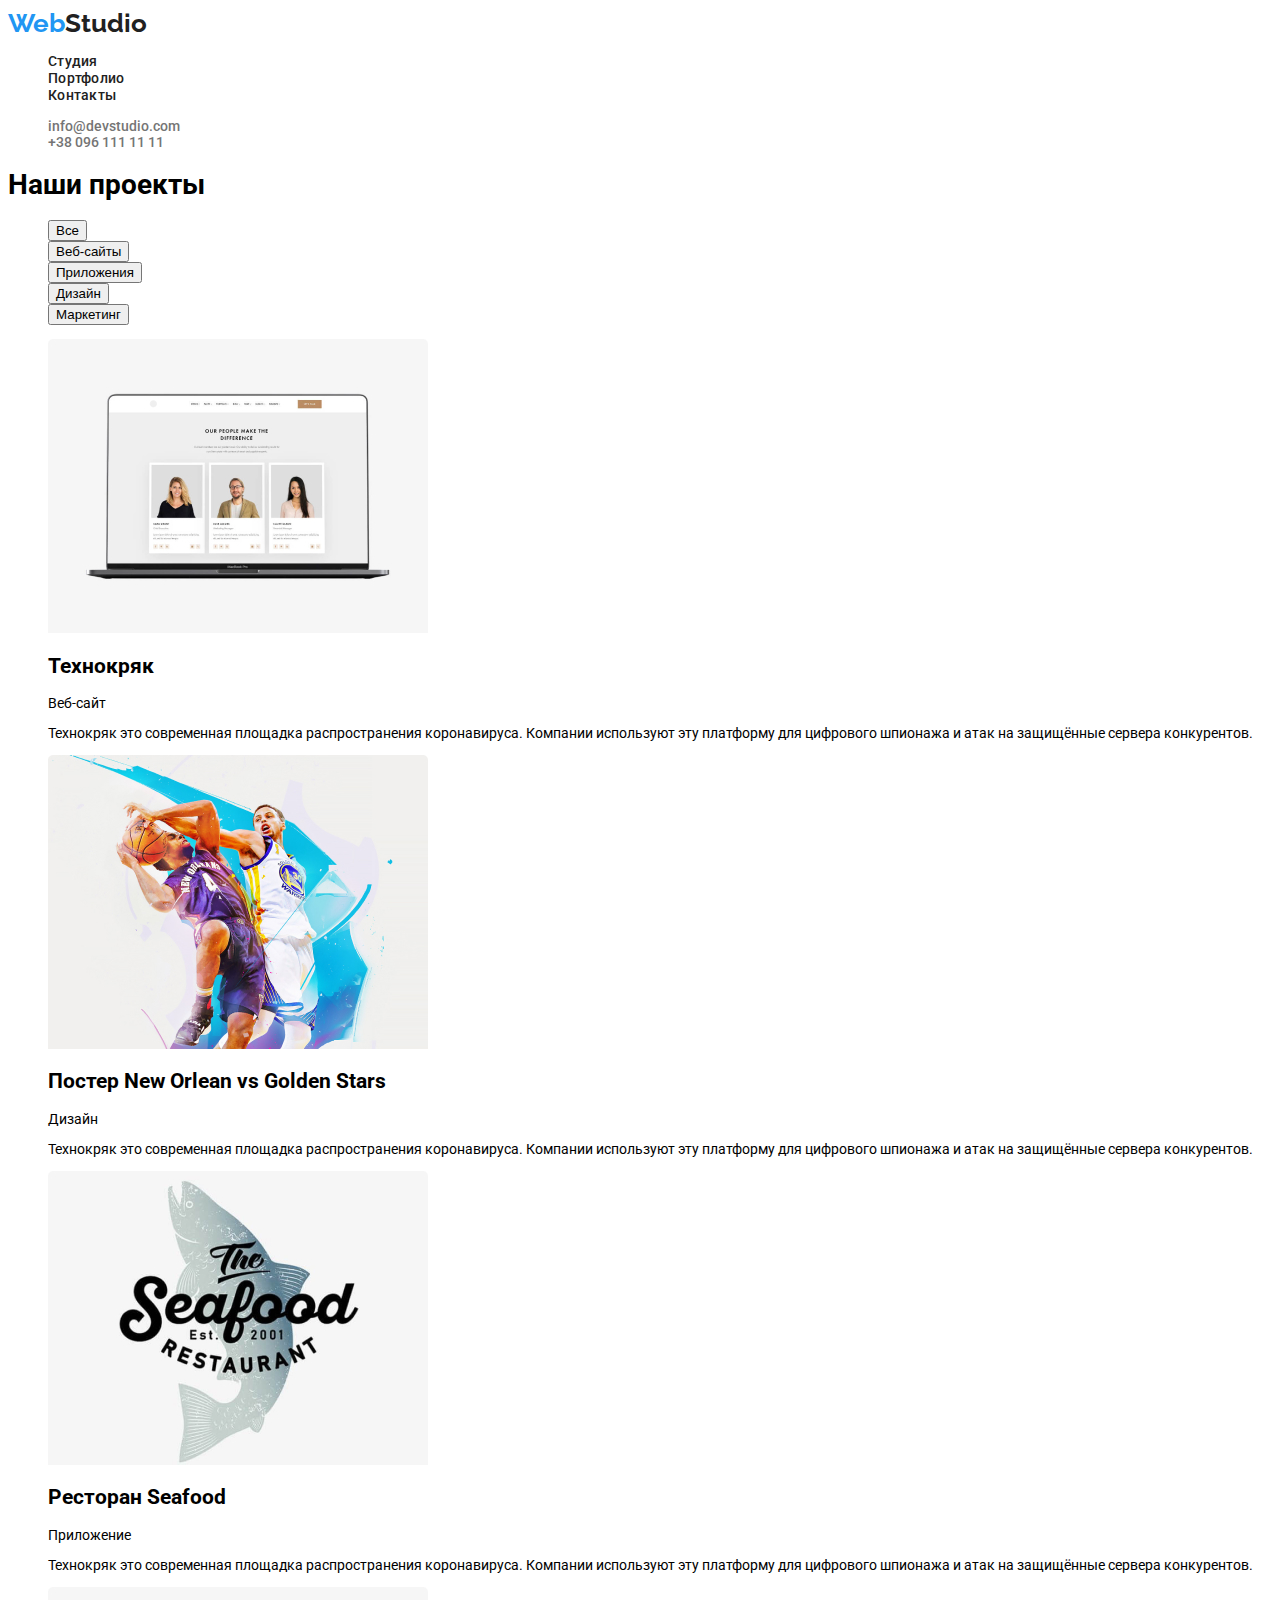
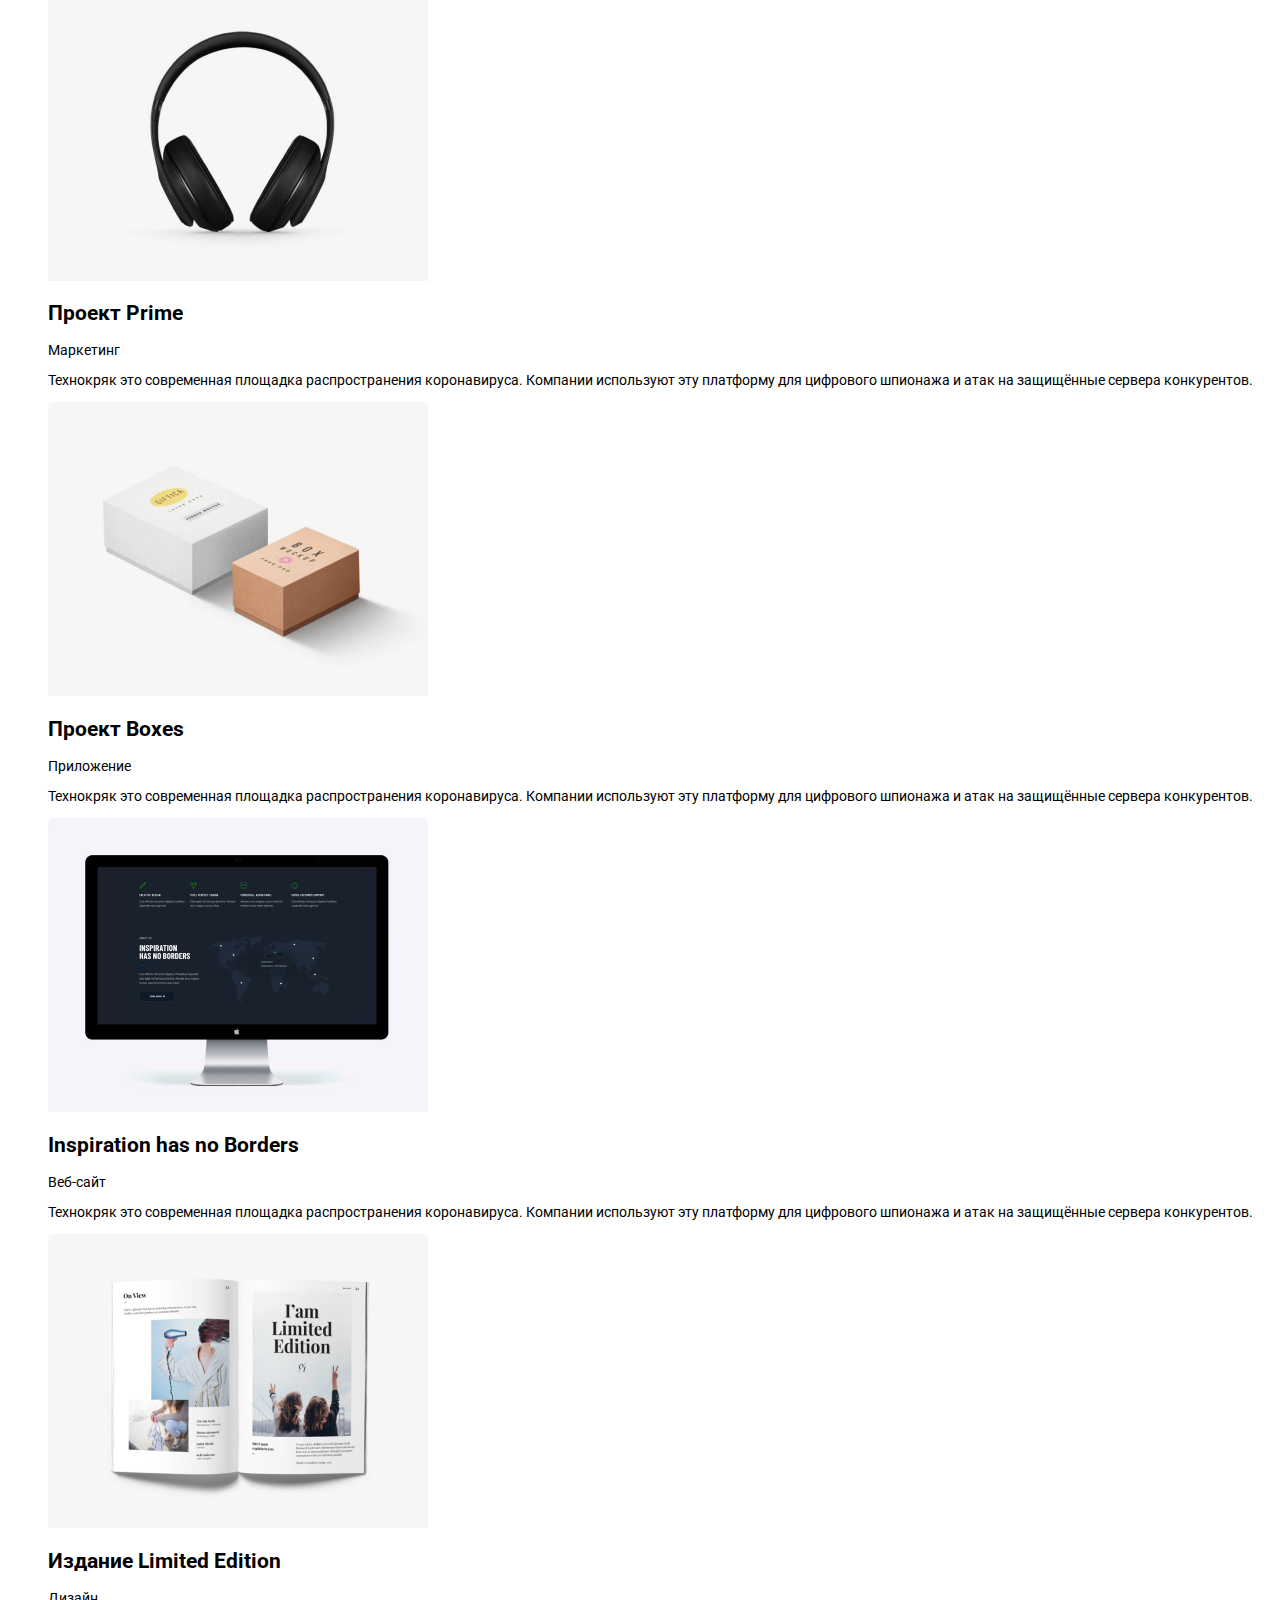
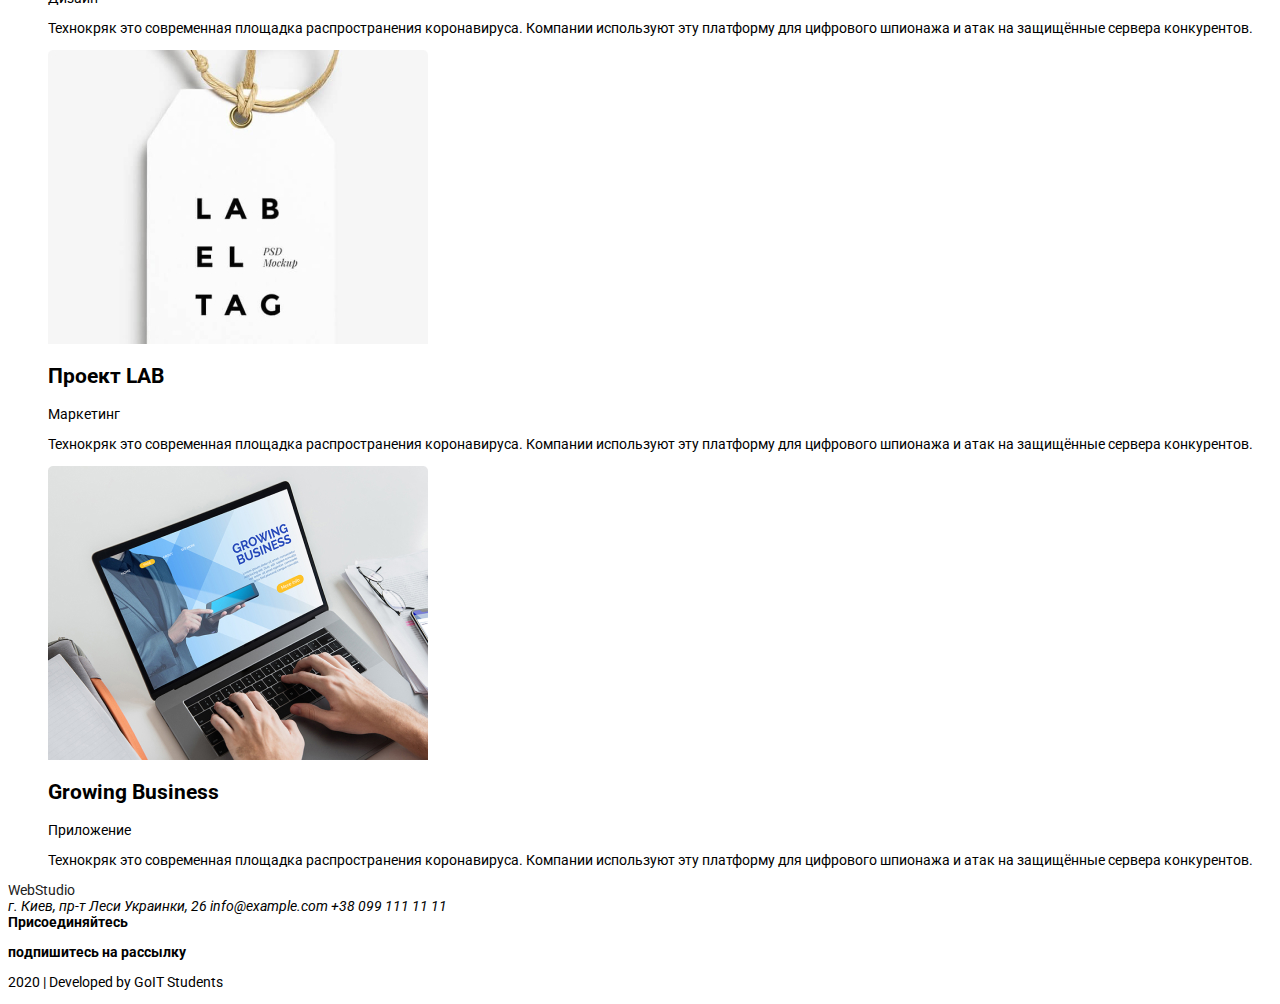
==== portfolio.html @ dcc4361d "colors and fonts for header added" ====
<!DOCTYPE html>
<html lang="en">

<head>
    <meta charset="UTF-8">
    <meta name="viewport" content="width=device-width, initial-scale=1.0">
    <title>Portfolio</title>
    <link
        href="https://fonts.googleapis.com/css2?family=Raleway:wght@700&family=Roboto:ital,wght@0,400;0,700;1,900&display=swap"
        rel="stylesheet">
    <link rel="stylesheet" href="./css/styles.css">
</head>

<body>
    <header>
        <nav>
            <a href="./index.html" class="logo">
                <span>Web</span>Studio
            </a>
            <ul>
                <li><a href="./index.html" class="main-navigation">Студия</a></li>
                <li><a href="./portfolio.html" class="main-navigation">Портфолио</a></li>
                <li><a href="#" class="main-navigation">Контакты</a></li>
            </ul>
        </nav>
        <ul>
            <li class="contact-navigation">info@devstudio.com</li>
            <li class="contact-navigation">+38 096 111 11 11</li>
        </ul>

    </header>
    <main>
        <h1>Наши проекты</h1>
        <ul>
            <li><button type="button">Все</button></li>
            <li><button type="button">Веб-сайты</button></li>
            <li><button type="button">Приложения</button></li>
            <li><button type="button">Дизайн</button></li>
            <li><button type="button">Маркетинг</button></li>
        </ul>
        <ul>
            <li><img src="./images/tekhno.jpg" alt="Сайт">
                <h2>Технокряк</h2>
                <p>Веб-сайт</p>
                <p>Технокряк это современная площадка распространения коронавируса. Компании используют эту платформу
                    для цифрового шпионажа и атак на защищённые сервера конкурентов.</p>
            </li>
            <li><img src="./images/golden-stars.jpg" alt="Командная игра">
                <h2>Постер New Orlean vs Golden Stars</h2>
                <p>Дизайн</p>
                <p>Технокряк это современная площадка распространения коронавируса. Компании используют эту платформу
                    для цифрового шпионажа и атак на защищённые сервера конкурентов.</p>
            </li>
            <li><img src="./images/seafood.jpg" alt="Логотип ресторана">
                <h2>Ресторан Seafood</h2>
                <p>Приложение</p>
                <p>Технокряк это современная площадка распространения коронавируса. Компании используют эту платформу
                    для цифрового шпионажа и атак на защищённые сервера конкурентов.</p>
            </li>
            <li><img src="./images/prime.jpg" alt="Наушники">
                <h2>Проект Prime</h2>
                <p>Маркетинг</p>
                <p>Технокряк это современная площадка распространения коронавируса. Компании используют эту платформу
                    для цифрового шпионажа и атак на защищённые сервера конкурентов.</p>
            </li>
            <li><img src="./images/boxes.jpg" alt="Коробки">
                <h2>Проект Boxes</h2>
                <p>Приложение</p>
                <p>Технокряк это современная площадка распространения коронавируса. Компании используют эту платформу
                    для цифрового шпионажа и атак на защищённые сервера конкурентов.</p>
            </li>
            <li><img src="./images/inspiration.jpg" alt="Веб-сайт">
                <h2>Inspiration has no Borders</h2>
                <p>Веб-сайт</p>
                <p>Технокряк это современная площадка распространения коронавируса. Компании используют эту платформу
                    для цифрового шпионажа и атак на защищённые сервера конкурентов.</p>
            </li>
            <li><img src="./images/limited-edition.jpg" alt="Журнал">
                <h2>Издание Limited Edition</h2>
                <p>Дизайн</p>
                <p>Технокряк это современная площадка распространения коронавируса. Компании используют эту платформу
                    для цифрового шпионажа и атак на защищённые сервера конкурентов.</p>
            </li>
            <li><img src="./images/lab.jpg" alt="Логотип">
                <h2>Проект LAB</h2>
                <p>Маркетинг</p>
                <p>Технокряк это современная площадка распространения коронавируса. Компании используют эту платформу
                    для цифрового шпионажа и атак на защищённые сервера конкурентов.</p>
            </li>
            <li><img src="./images/growing-business.jpg" alt="Компьютер">
                <h2>Growing Business</h2>
                <p>Приложение</p>
                <p>Технокряк это современная площадка распространения коронавируса. Компании используют эту платформу
                    для цифрового шпионажа и атак на защищённые сервера конкурентов.</p>
            </li>
        </ul>
    </main>
    <footer>
        <a href="./index.html">
            <span>Web</span>Studio
        </a>
        <address>
            г. Киев, пр-т Леси Украинки, 26
            info@example.com
            +38 099 111 11 11
        </address>
        <b>Присоединяйтесь</b>
        <ul>
            <li><a href="" aria-label="Instagram link"></a></li>
            <li><a href="" aria-label="Twitter link"></a></li>
            <li><a href="" aria-label="Facebook link"></a></li>
            <li><a href="" aria-label="Linkedin link"></a></li>
        </ul>
        <b>подпишитесь на рассылку</b>
        <p>2020 | Developed by GoIT Students</p>
    </footer>
</body>

</html>
---- css/styles.css ----
/* цвет основного текста #212121
вторичный цвет текста #757575
дополнительный цвет #FFFFFF
акцент #2196F3
основной цвет фона #E5E5E5
дополнительный цвет фона #F5F4FA
*/
:root {
--primary-text-color: #212121;
--secondary-text-color: #757575;
--white-text-color: #FFFFFF;
--accent-text-color: #2196F3; 
--main-bg-color: #E5E5E5;
--secondary-bg-color: #F5F4FA;
}
body {
    font-family: 'Roboto', sans-serif;
    font-size: 14px;
}
ul {
    list-style-type: none;
}
a {
    text-decoration: none;
    color: var(--primary-text-color);
}
.heading-type {
    color: var(--primary-text-color);
    font-size: 14px;
    text-transform: uppercase;
    font-weight: bold;
    letter-spacing: 0.03em;
    line-height: 1.2;
}
.white {
    color: var(--white-text-color);
    background: rgba(47, 48, 58, 0.8);
}
.section-heading {
    color: var(--primary-text-color);
}
.logo {
    font-family: 'Raleway', sans-serif;
    font-size: 26px;
    line-height: 1.2;
    font-weight: bold;
}
.logo>span {
    color: var(--accent-text-color);
}
.main-navigation {
    font-weight: 500;
    font-size: 14px;
    line-height: 1.2;
    letter-spacing: 0.02em;
}
.main-navigation:hover,
.main-navigation:focus {
    color: var(--accent-text-color);
}
.contact-navigation {
    color: var(--secondary-text-color);
    font-weight: 500;
}
.contact-navigation:hover {
    color: var(--accent-text-color);
    cursor: pointer;
}
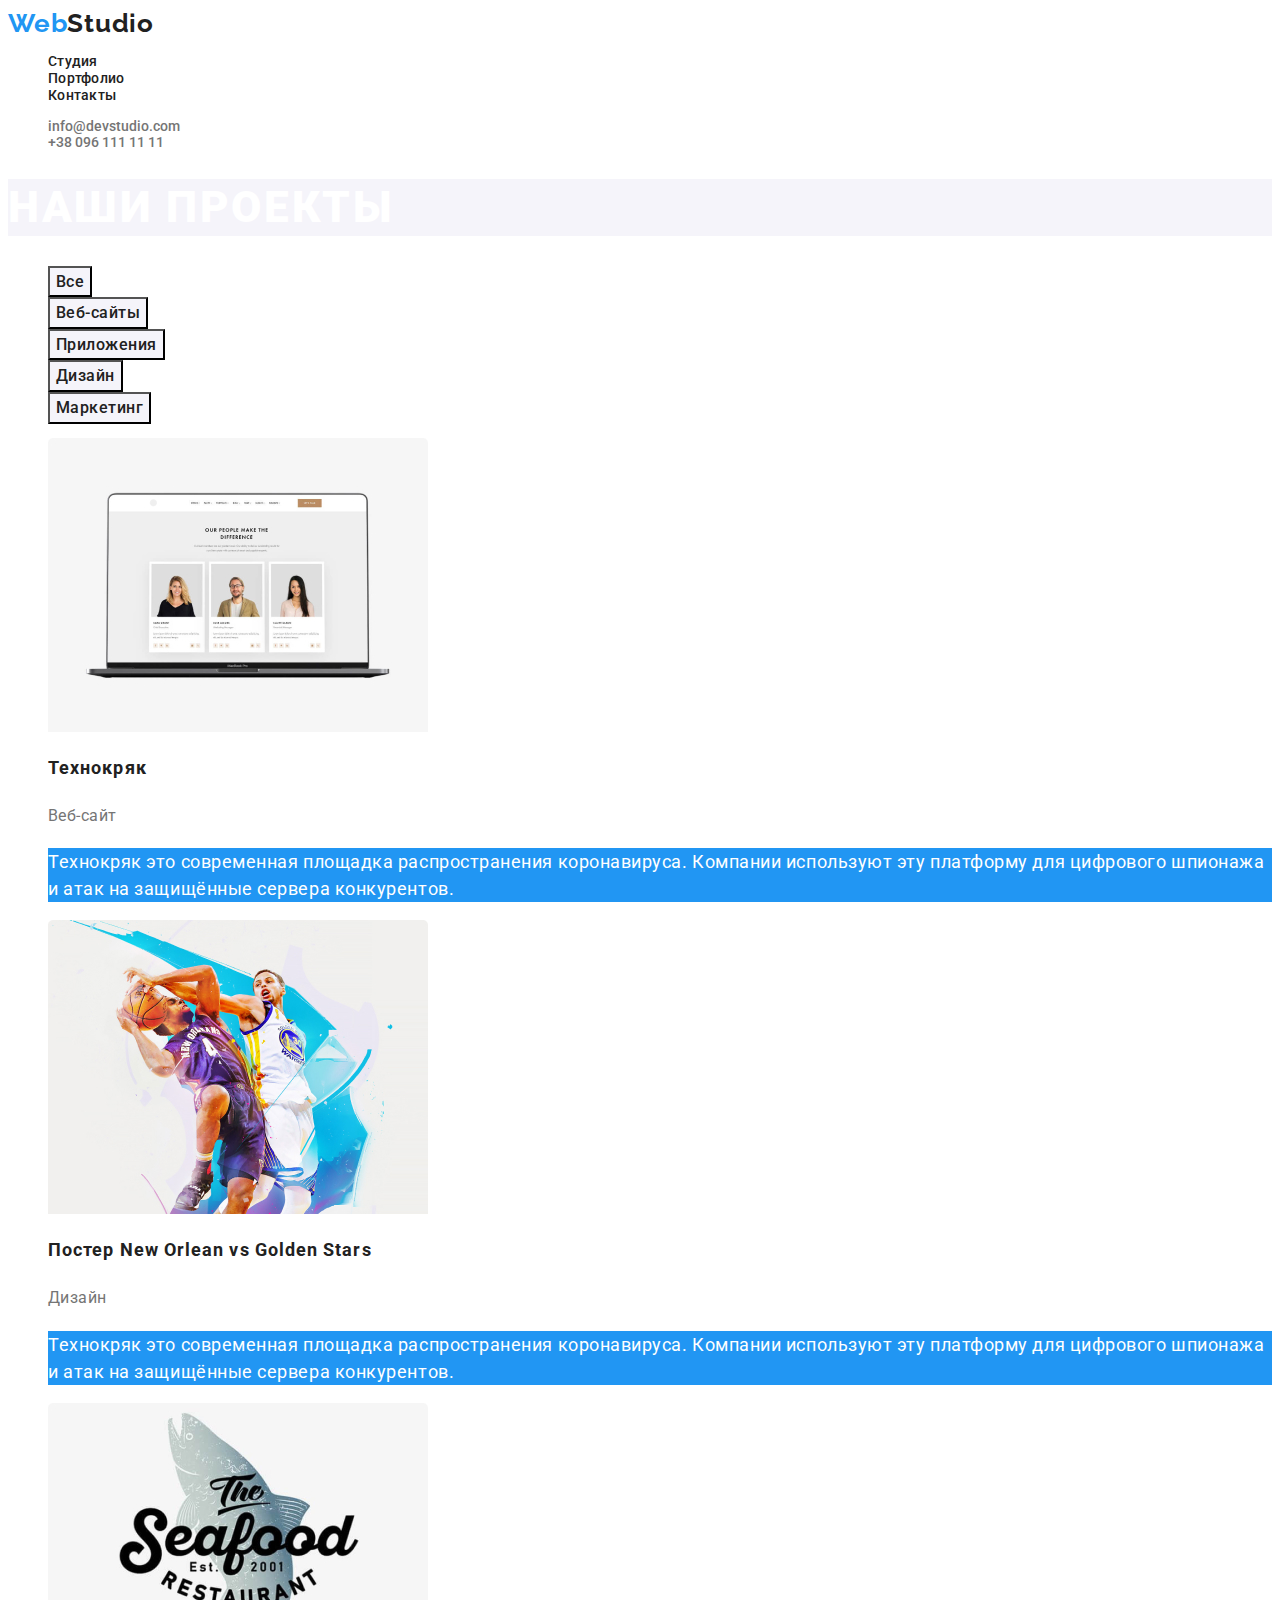
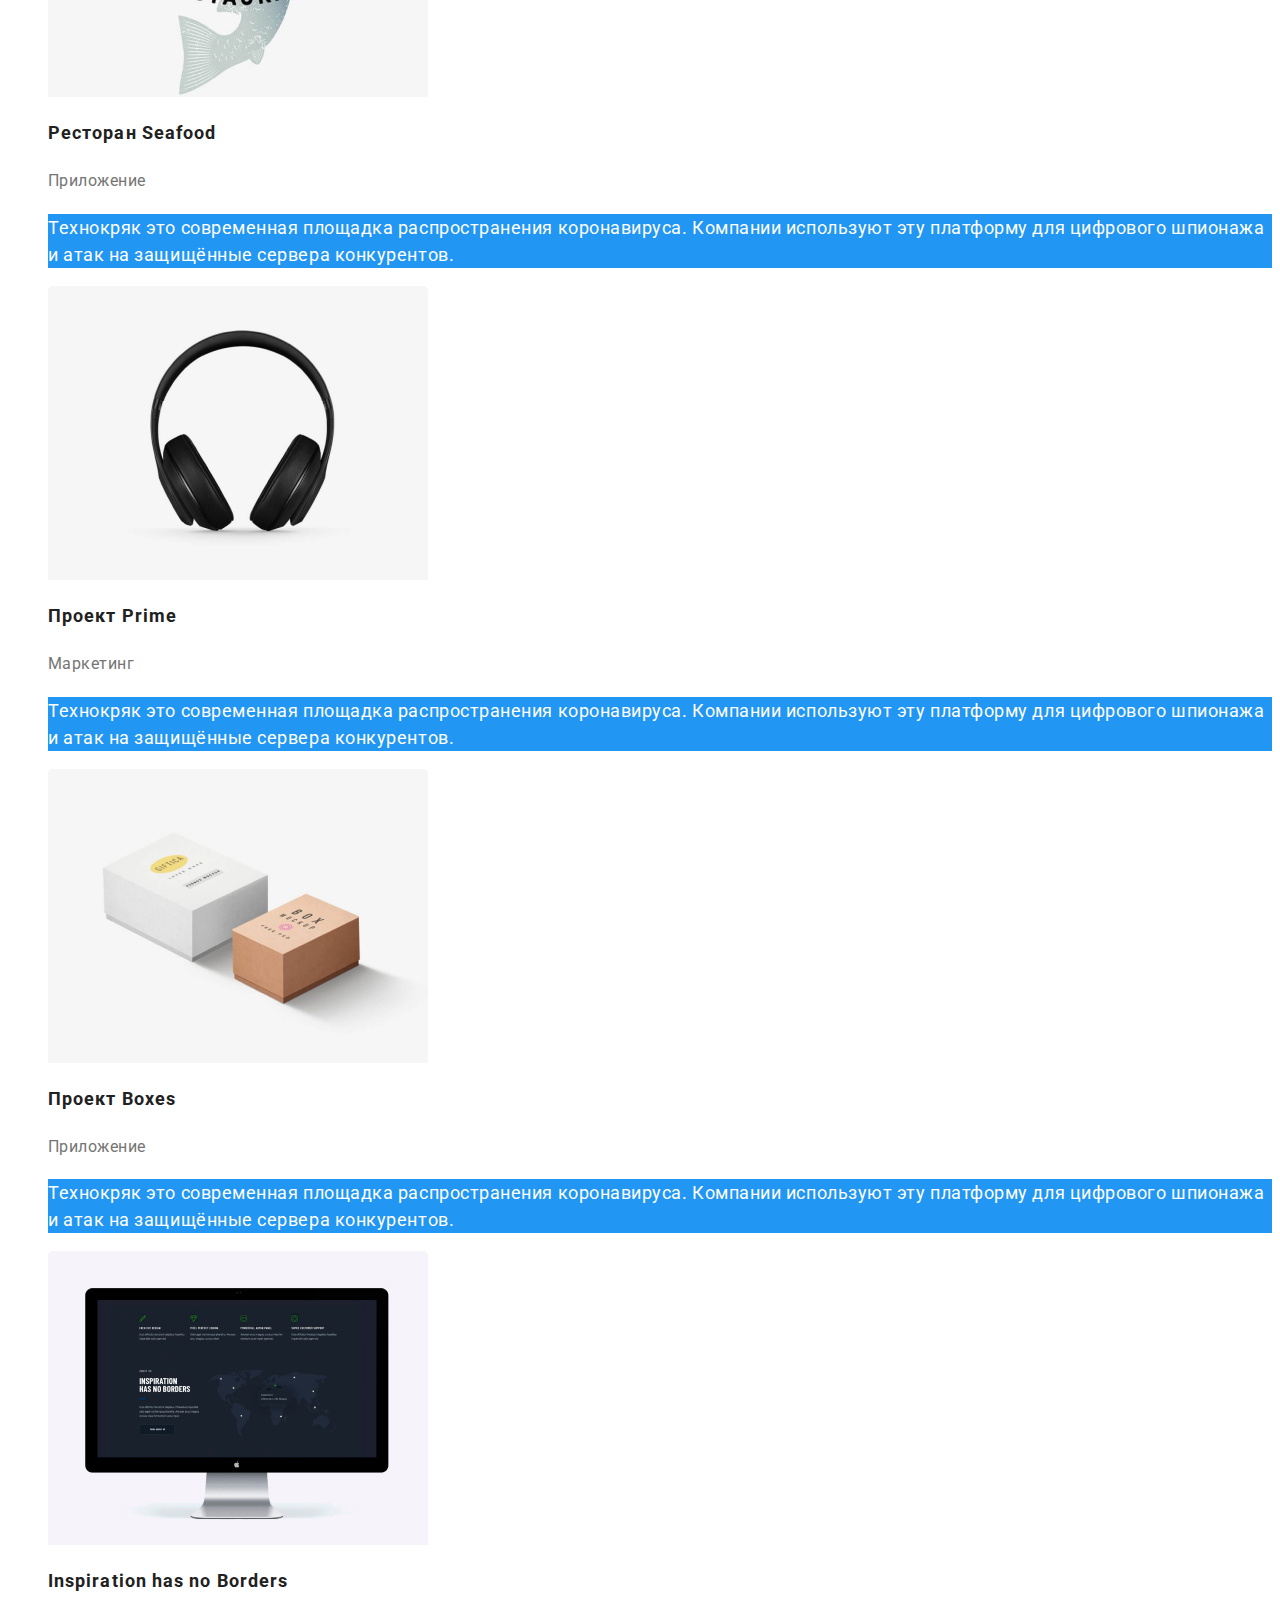
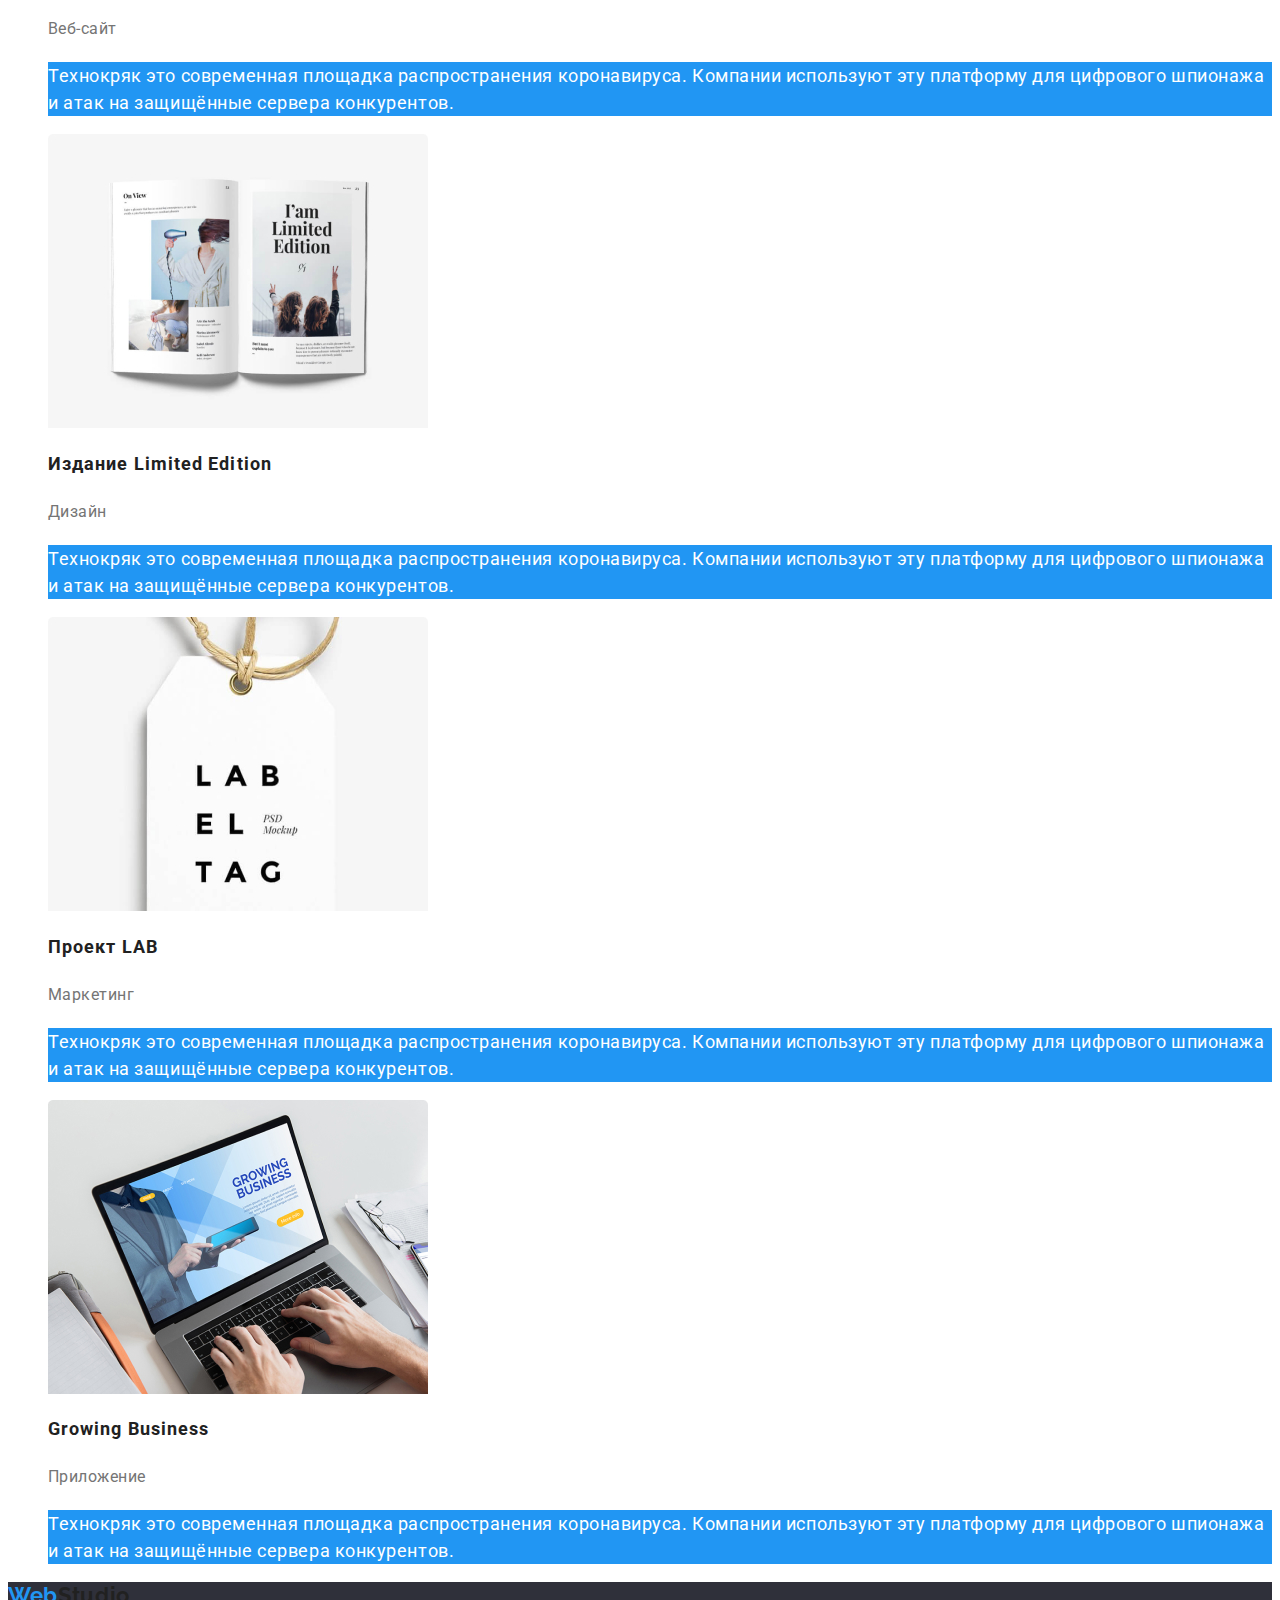
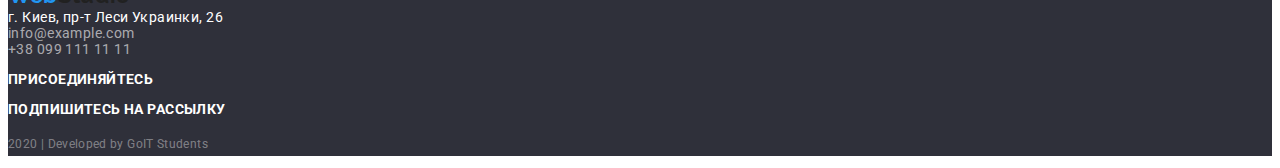
==== commit 0e4fc59a: "fonts and colors added" ====
--- a/portfolio.html
+++ b/portfolio.html
@@ -32,87 +32,110 @@
     <main>
         <h1>Наши проекты</h1>
         <ul>
-            <li><button type="button">Все</button></li>
-            <li><button type="button">Веб-сайты</button></li>
-            <li><button type="button">Приложения</button></li>
-            <li><button type="button">Дизайн</button></li>
-            <li><button type="button">Маркетинг</button></li>
+            <li><button type="button" class="nav-button">Все</button></li>
+            <li><button type="button" class="nav-button">Веб-сайты</button></li>
+            <li><button type="button" class="nav-button">Приложения</button></li>
+            <li><button type="button" class="nav-button">Дизайн</button></li>
+            <li><button type="button" class="nav-button">Маркетинг</button></li>
         </ul>
-        <ul>
+
+        <!--
+            на вебинаре Саша говорил, что идеально делать разметку при помощи радиобатонов. Как в таком случае она должна 
+            выглядеть? типа:
+            <ul>
+                <li><input type="radio" name="button" id="all"><label for="all">Все</label></li>
+                <li><input type="radio" name="button" id="sites"><label for="sites">Веб-сайты</label></li>
+                <li><input type="radio" name="button" id="apps"><label for="apps">Приложения</label></li>
+                <li><input type="radio" name="button" id="desing"><label for="desing">Дизайн</label></li>
+                <li><input type="radio" name="button" id="marketing"><label for="marketing">Маркетинг</label></li>
+        </ul>
+        ?
+        -->
+        <ul class="projects">
             <li><img src="./images/tekhno.jpg" alt="Сайт">
-                <h2>Технокряк</h2>
-                <p>Веб-сайт</p>
-                <p>Технокряк это современная площадка распространения коронавируса. Компании используют эту платформу
+                <h2 class="projects-title">Технокряк</h2>
+                <p class="projects-type">Веб-сайт</p>
+                <p class="projects-text">Технокряк это современная площадка распространения коронавируса. Компании
+                    используют эту платформу
                     для цифрового шпионажа и атак на защищённые сервера конкурентов.</p>
             </li>
             <li><img src="./images/golden-stars.jpg" alt="Командная игра">
-                <h2>Постер New Orlean vs Golden Stars</h2>
-                <p>Дизайн</p>
-                <p>Технокряк это современная площадка распространения коронавируса. Компании используют эту платформу
+                <h2 class="projects-title">Постер New Orlean vs Golden Stars</h2>
+                <p class="projects-type">Дизайн</p>
+                <p class="projects-text">Технокряк это современная площадка распространения коронавируса. Компании
+                    используют эту платформу
                     для цифрового шпионажа и атак на защищённые сервера конкурентов.</p>
             </li>
             <li><img src="./images/seafood.jpg" alt="Логотип ресторана">
-                <h2>Ресторан Seafood</h2>
-                <p>Приложение</p>
-                <p>Технокряк это современная площадка распространения коронавируса. Компании используют эту платформу
+                <h2 class="projects-title">Ресторан Seafood</h2>
+                <p class="projects-type">Приложение</p>
+                <p class="projects-text">Технокряк это современная площадка распространения коронавируса. Компании
+                    используют эту платформу
                     для цифрового шпионажа и атак на защищённые сервера конкурентов.</p>
             </li>
             <li><img src="./images/prime.jpg" alt="Наушники">
-                <h2>Проект Prime</h2>
-                <p>Маркетинг</p>
-                <p>Технокряк это современная площадка распространения коронавируса. Компании используют эту платформу
+                <h2 class="projects-title">Проект Prime</h2>
+                <p class="projects-type">Маркетинг</p>
+                <p class="projects-text">Технокряк это современная площадка распространения коронавируса. Компании
+                    используют эту платформу
                     для цифрового шпионажа и атак на защищённые сервера конкурентов.</p>
             </li>
             <li><img src="./images/boxes.jpg" alt="Коробки">
-                <h2>Проект Boxes</h2>
-                <p>Приложение</p>
-                <p>Технокряк это современная площадка распространения коронавируса. Компании используют эту платформу
+                <h2 class="projects-title">Проект Boxes</h2>
+                <p class="projects-type">Приложение</p>
+                <p class="projects-text">Технокряк это современная площадка распространения коронавируса. Компании
+                    используют эту платформу
                     для цифрового шпионажа и атак на защищённые сервера конкурентов.</p>
             </li>
             <li><img src="./images/inspiration.jpg" alt="Веб-сайт">
-                <h2>Inspiration has no Borders</h2>
-                <p>Веб-сайт</p>
-                <p>Технокряк это современная площадка распространения коронавируса. Компании используют эту платформу
+                <h2 class="projects-title">Inspiration has no Borders</h2>
+                <p class="projects-type">Веб-сайт</p>
+                <p class="projects-text">Технокряк это современная площадка распространения коронавируса. Компании
+                    используют эту платформу
                     для цифрового шпионажа и атак на защищённые сервера конкурентов.</p>
             </li>
             <li><img src="./images/limited-edition.jpg" alt="Журнал">
-                <h2>Издание Limited Edition</h2>
-                <p>Дизайн</p>
-                <p>Технокряк это современная площадка распространения коронавируса. Компании используют эту платформу
+                <h2 class="projects-title">Издание Limited Edition</h2>
+                <p class="projects-type">Дизайн</p>
+                <p class="projects-text">Технокряк это современная площадка распространения коронавируса. Компании
+                    используют эту платформу
                     для цифрового шпионажа и атак на защищённые сервера конкурентов.</p>
             </li>
             <li><img src="./images/lab.jpg" alt="Логотип">
-                <h2>Проект LAB</h2>
-                <p>Маркетинг</p>
-                <p>Технокряк это современная площадка распространения коронавируса. Компании используют эту платформу
+                <h2 class="projects-title">Проект LAB</h2>
+                <p class="projects-type">Маркетинг</p>
+                <p class="projects-text">Технокряк это современная площадка распространения коронавируса. Компании
+                    используют эту платформу
                     для цифрового шпионажа и атак на защищённые сервера конкурентов.</p>
             </li>
             <li><img src="./images/growing-business.jpg" alt="Компьютер">
-                <h2>Growing Business</h2>
-                <p>Приложение</p>
-                <p>Технокряк это современная площадка распространения коронавируса. Компании используют эту платформу
+                <h2 class="projects-title">Growing Business</h2>
+                <p class="projects-type">Приложение</p>
+                <p class="projects-text">Технокряк это современная площадка распространения коронавируса. Компании
+                    используют эту платформу
                     для цифрового шпионажа и атак на защищённые сервера конкурентов.</p>
             </li>
         </ul>
     </main>
     <footer>
-        <a href="./index.html">
+        <a href="./index.html" class="logo smaller-type">
             <span>Web</span>Studio
         </a>
         <address>
-            г. Киев, пр-т Леси Украинки, 26
-            info@example.com
-            +38 099 111 11 11
+            г. Киев, пр-т Леси Украинки, 26 </br>
+            <span>
+                info@example.com </br>
+                +38 099 111 11 11 </span>
         </address>
-        <b>Присоединяйтесь</b>
+        <p class="footer-links">Присоединяйтесь</p>
         <ul>
             <li><a href="" aria-label="Instagram link"></a></li>
             <li><a href="" aria-label="Twitter link"></a></li>
             <li><a href="" aria-label="Facebook link"></a></li>
             <li><a href="" aria-label="Linkedin link"></a></li>
         </ul>
-        <b>подпишитесь на рассылку</b>
-        <p>2020 | Developed by GoIT Students</p>
+        <p class="footer-links">подпишитесь на рассылку</p>
+        <p class="copyright">2020 | Developed by GoIT Students</p>
     </footer>
 </body>
 
--- a/css/styles.css
+++ b/css/styles.css
@@ -4,14 +4,18 @@
 акцент #2196F3
 основной цвет фона #E5E5E5
 дополнительный цвет фона #F5F4FA
+цвет фона в футере #2F303A
 */
+/* общая стилизация */
 :root {
---primary-text-color: #212121;
---secondary-text-color: #757575;
---white-text-color: #FFFFFF;
---accent-text-color: #2196F3; 
---main-bg-color: #E5E5E5;
---secondary-bg-color: #F5F4FA;
+    --primary-text-color: #212121;
+    --secondary-text-color: #757575;
+    --white-text-color: #FFFFFF;
+    --accent-text-color: #2196F3; 
+    --main-bg-color: #E5E5E5;
+    --secondary-bg-color: #F5F4FA;
+    --third-bg-color: #2F303A;
+    --accent-bg-color: #2196F3;
 }
 body {
     font-family: 'Roboto', sans-serif;
@@ -24,26 +28,13 @@
     text-decoration: none;
     color: var(--primary-text-color);
 }
-.heading-type {
-    color: var(--primary-text-color);
-    font-size: 14px;
-    text-transform: uppercase;
-    font-weight: bold;
-    letter-spacing: 0.03em;
-    line-height: 1.2;
-}
-.white {
-    color: var(--white-text-color);
-    background: rgba(47, 48, 58, 0.8);
-}
-.section-heading {
-    color: var(--primary-text-color);
-}
+/*-------------------------Header главная страница---------------------------*/
 .logo {
     font-family: 'Raleway', sans-serif;
     font-size: 26px;
     line-height: 1.2;
     font-weight: bold;
+    letter-spacing: 0.03em;
 }
 .logo>span {
     color: var(--accent-text-color);
@@ -65,4 +56,112 @@
 .contact-navigation:hover {
     color: var(--accent-text-color);
     cursor: pointer;
+}
+/*---------------------------секции домашней страницы----------------------------------*/
+h1 {
+    color: var(--white-text-color);
+    font-weight: 900;
+    font-size: 44px;
+    line-height: 1.3;
+    letter-spacing: 0.06em;
+    text-transform: uppercase;
+    background-color: var(--secondary-bg-color);
+}
+.to-order {
+    color: var(--white-text-color);
+    font-size: 16px;
+    font-weight: bold;
+    line-height: 1.8;
+    background-color: var(--accent-bg-color);
+}
+.heading-type {
+    color: var(--primary-text-color);
+    font-size: 14px;
+    text-transform: uppercase;
+    font-weight: bold;
+    letter-spacing: 0.03em;
+    line-height: 1.2;
+}
+.white {
+    color: var(--white-text-color);
+    background: rgba(47, 48, 58, 0.8);
+}
+.section-heading {
+    color: var(--primary-text-color);
+}
+.secion-text {
+    color: var(--secondary-text-color);
+    line-height: 1.7;
+    letter-spacing: 0.03em;
+}
+.our-comand h3,p {
+    font-size: 16px;
+    line-height: 1.2;
+    letter-spacing: 0.03em;
+}
+.our-comand p {
+    font-weight: normal;
+    color: var(--secondary-text-color);
+}
+/*---------------------------------------footer-----------------*/
+footer {
+    background-color: var(--third-bg-color);
+    letter-spacing: 0.03em;
+}
+.smaller-type {
+    font-size: 22px;
+}
+footer address {
+    color: var(--white-text-color);
+    font-style: normal;
+}
+address span {
+    color: rgba(255, 255, 255, 0.6);
+}
+.footer-links {
+    color: var(--white-text-color);
+    font-weight: bold;
+    text-transform: uppercase;
+    font-size: 14px;
+    line-height: 1.2;
+}
+.copyright {
+    font-size: 12px;
+    line-height: 2;
+    color: rgba(255, 255, 255, 0.4);
+}
+/*---------------------------------------Портфолио----------------------------*/
+.nav-button {
+    color: var(--primary-text-color);
+    background-color: var(--secondary-bg-color);
+    font-family: 'Roboto', sans-serif;
+    font-size: 16px;
+    font-weight: 500;
+    line-height: 1.6;
+    letter-spacing: 0.03em;
+    cursor: pointer;
+}
+.nav-button:hover, .nav-button:focus {
+    color: var(--white-text-color);
+    background-color: var(--accent-bg-color);
+}
+.projects-title {
+    color: var(--primary-text-color);
+    font-size: 18px;
+    line-height: 2;
+    letter-spacing: 0.06em;
+}
+.projects-type {
+    color: var(--secondary-text-color);
+    font-size: 16px;
+    line-height: 1.8;
+    letter-spacing: 0.03em;
+}
+.projects-text {
+    color: var(--white-text-color);
+    background-color: var(--accent-bg-color);
+    font-size: 18px;
+    font-weight: normal;
+    line-height: 1.5;
+    letter-spacing: 0.03em;
 }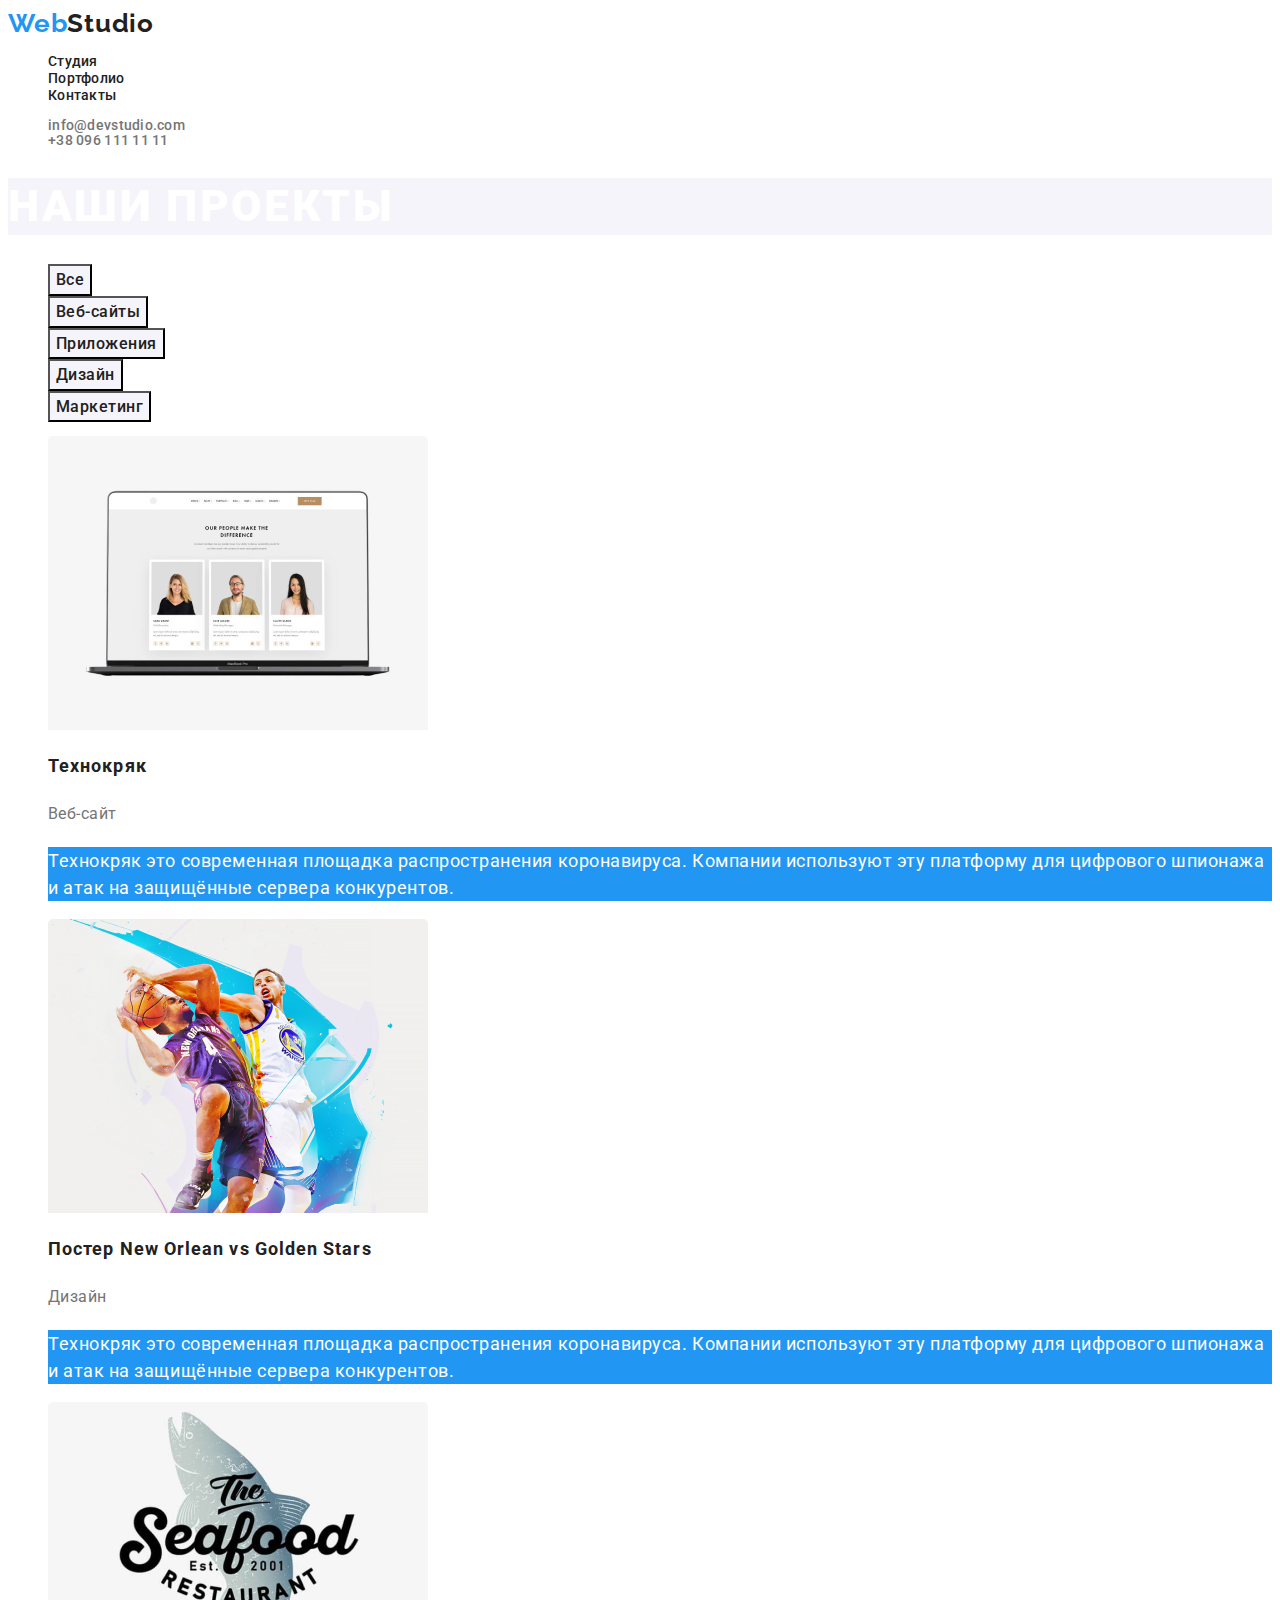
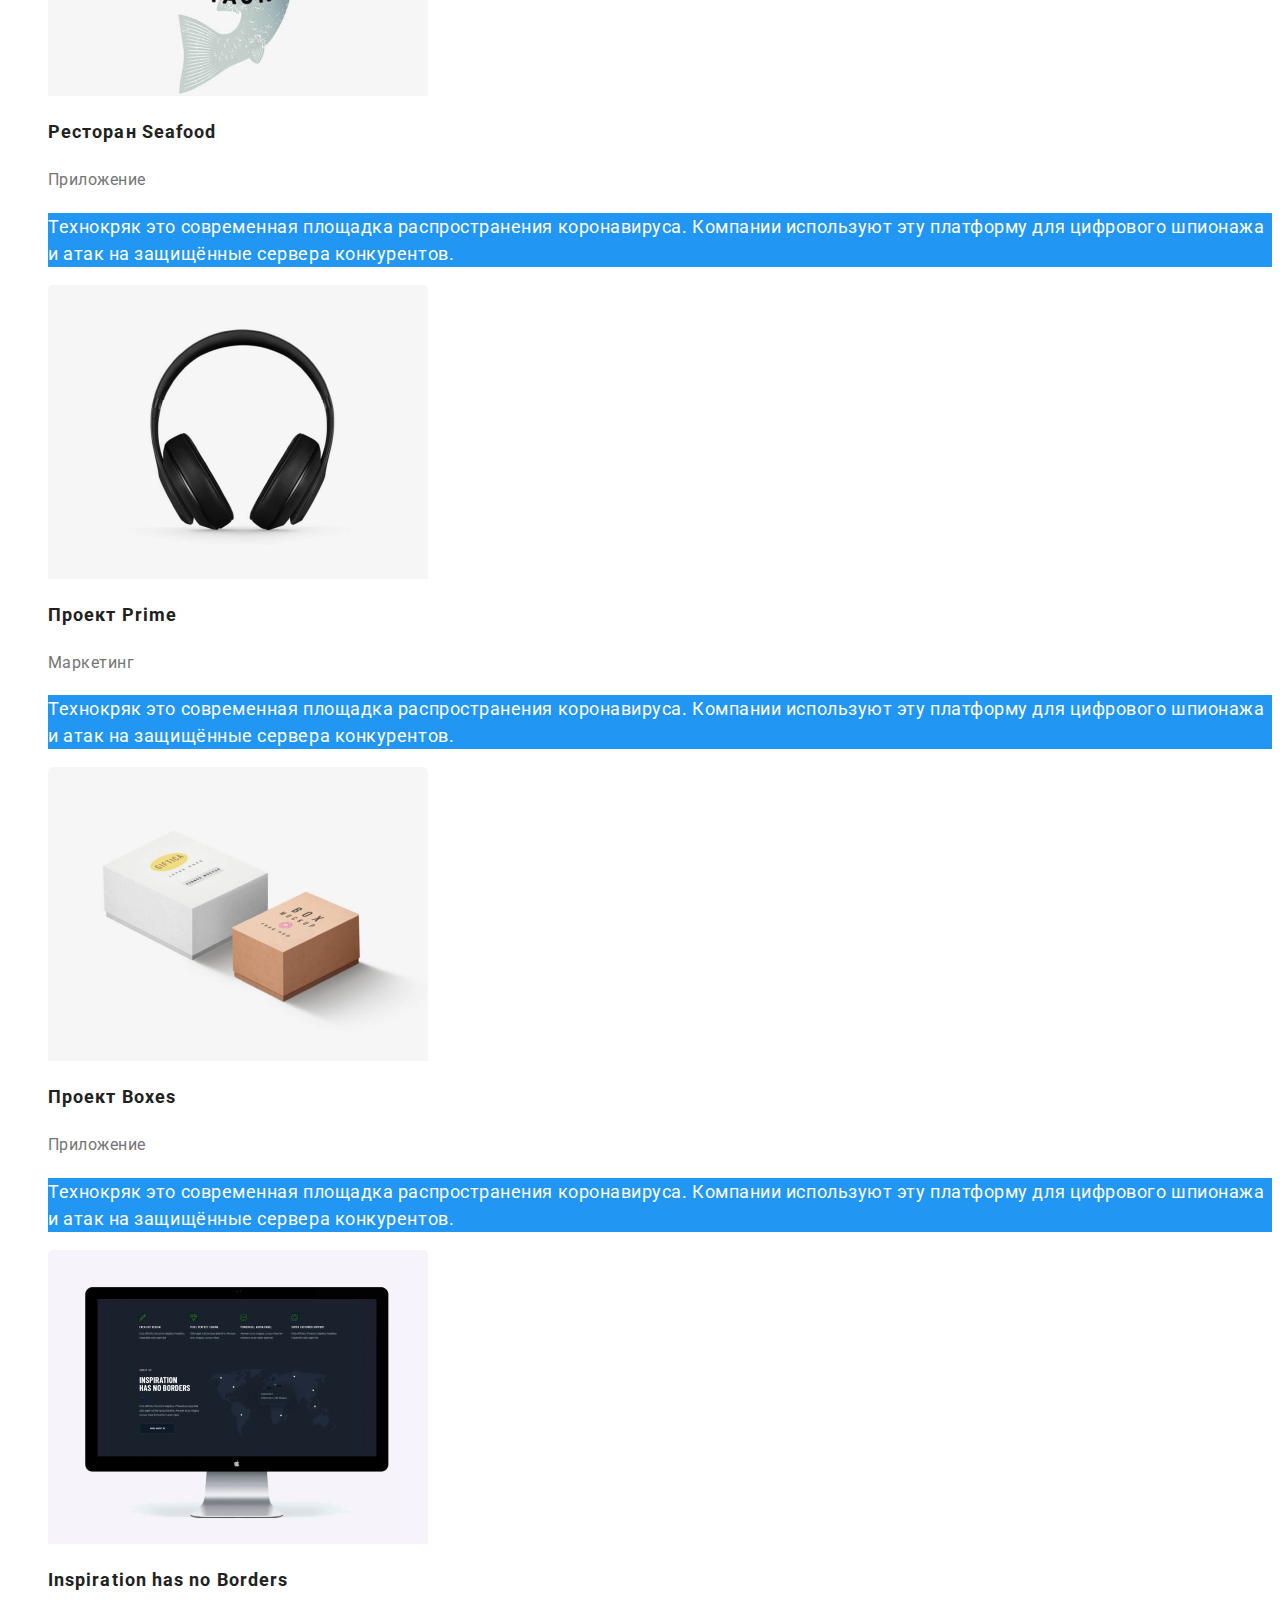
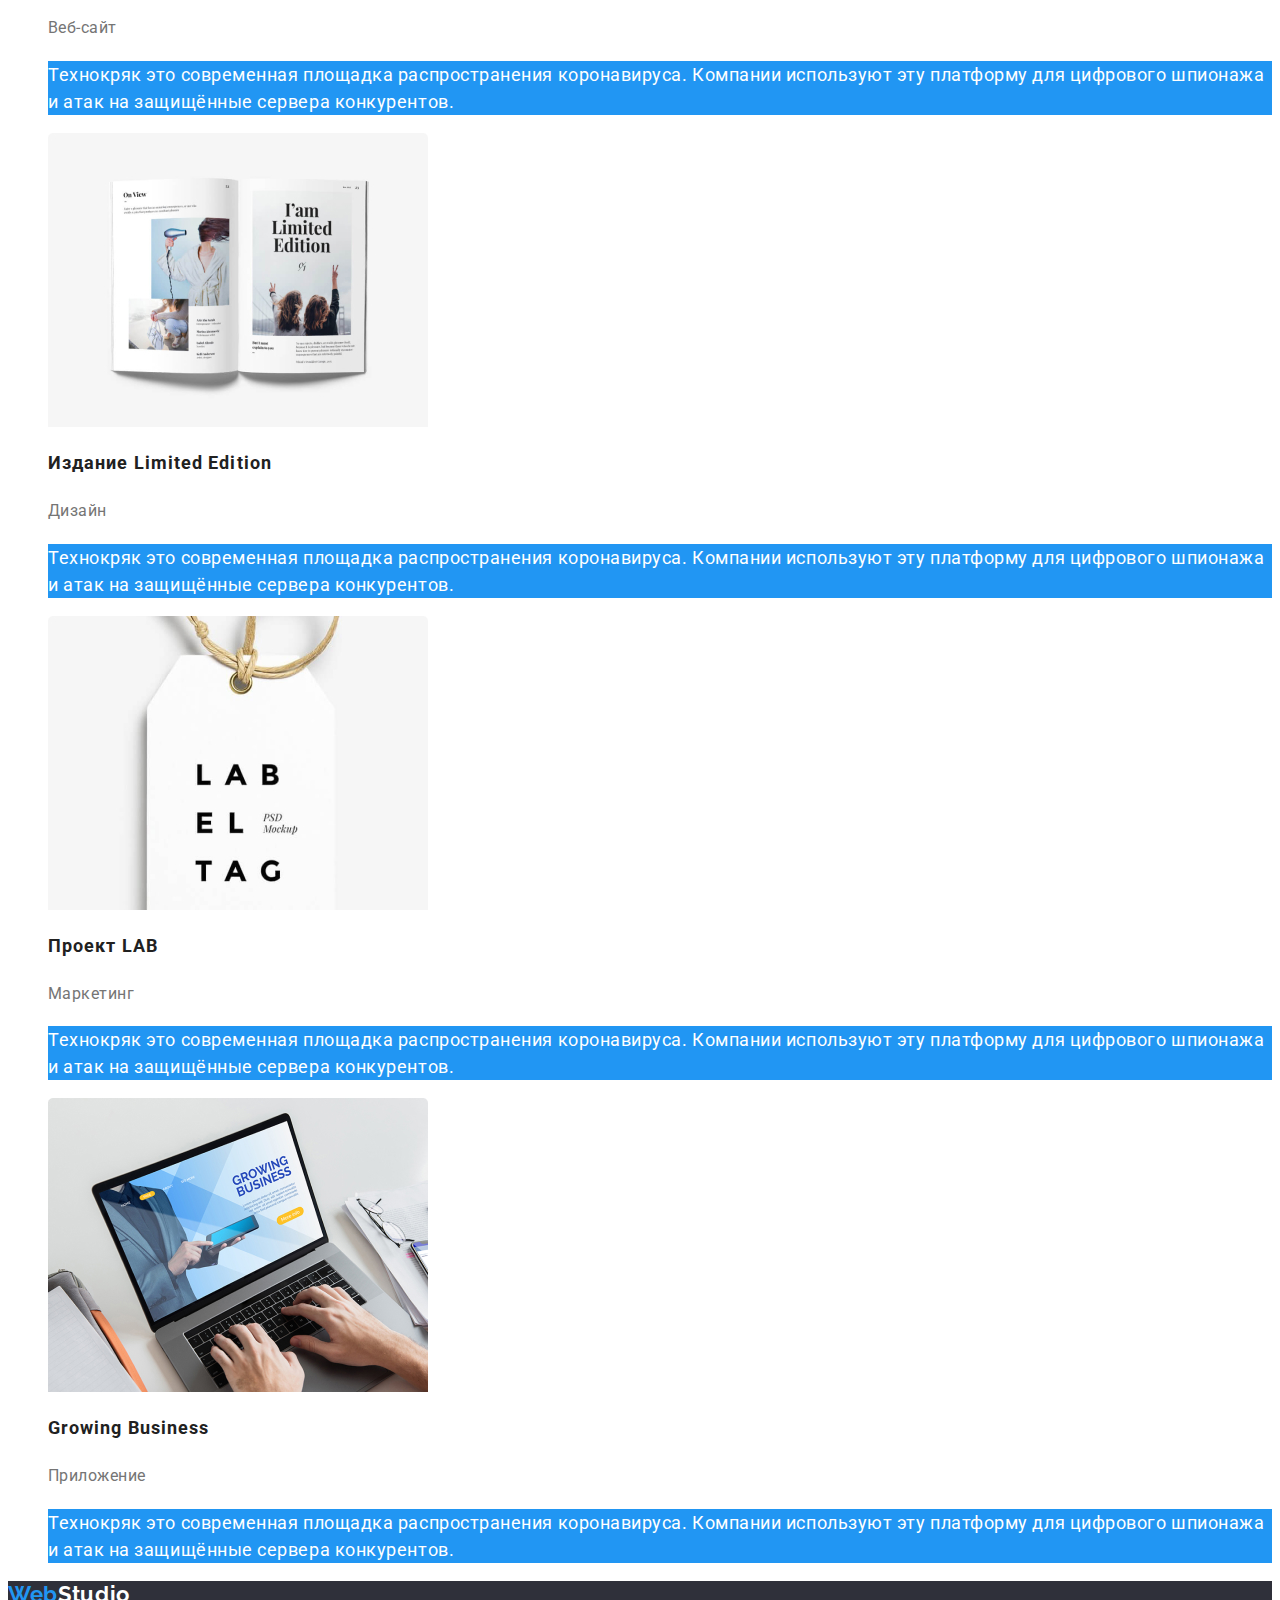
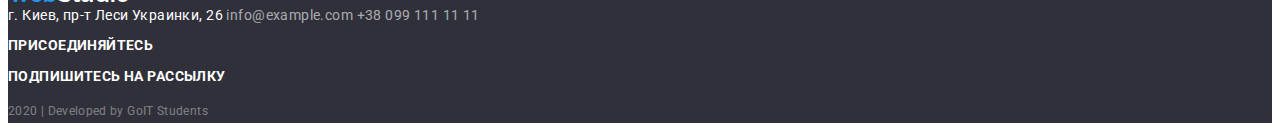
==== commit 375b2457: "error correction" ====
--- a/portfolio.html
+++ b/portfolio.html
@@ -30,101 +30,90 @@
 
     </header>
     <main>
-        <h1>Наши проекты</h1>
-        <ul>
-            <li><button type="button" class="nav-button">Все</button></li>
-            <li><button type="button" class="nav-button">Веб-сайты</button></li>
-            <li><button type="button" class="nav-button">Приложения</button></li>
-            <li><button type="button" class="nav-button">Дизайн</button></li>
-            <li><button type="button" class="nav-button">Маркетинг</button></li>
-        </ul>
-
-        <!--
-            на вебинаре Саша говорил, что идеально делать разметку при помощи радиобатонов. Как в таком случае она должна 
-            выглядеть? типа:
+        <section>
+            <h1>Наши проекты</h1>
             <ul>
-                <li><input type="radio" name="button" id="all"><label for="all">Все</label></li>
-                <li><input type="radio" name="button" id="sites"><label for="sites">Веб-сайты</label></li>
-                <li><input type="radio" name="button" id="apps"><label for="apps">Приложения</label></li>
-                <li><input type="radio" name="button" id="desing"><label for="desing">Дизайн</label></li>
-                <li><input type="radio" name="button" id="marketing"><label for="marketing">Маркетинг</label></li>
-        </ul>
-        ?
-        -->
-        <ul class="projects">
-            <li><img src="./images/tekhno.jpg" alt="Сайт">
-                <h2 class="projects-title">Технокряк</h2>
-                <p class="projects-type">Веб-сайт</p>
-                <p class="projects-text">Технокряк это современная площадка распространения коронавируса. Компании
-                    используют эту платформу
-                    для цифрового шпионажа и атак на защищённые сервера конкурентов.</p>
-            </li>
-            <li><img src="./images/golden-stars.jpg" alt="Командная игра">
-                <h2 class="projects-title">Постер New Orlean vs Golden Stars</h2>
-                <p class="projects-type">Дизайн</p>
-                <p class="projects-text">Технокряк это современная площадка распространения коронавируса. Компании
-                    используют эту платформу
-                    для цифрового шпионажа и атак на защищённые сервера конкурентов.</p>
-            </li>
-            <li><img src="./images/seafood.jpg" alt="Логотип ресторана">
-                <h2 class="projects-title">Ресторан Seafood</h2>
-                <p class="projects-type">Приложение</p>
-                <p class="projects-text">Технокряк это современная площадка распространения коронавируса. Компании
-                    используют эту платформу
-                    для цифрового шпионажа и атак на защищённые сервера конкурентов.</p>
-            </li>
-            <li><img src="./images/prime.jpg" alt="Наушники">
-                <h2 class="projects-title">Проект Prime</h2>
-                <p class="projects-type">Маркетинг</p>
-                <p class="projects-text">Технокряк это современная площадка распространения коронавируса. Компании
-                    используют эту платформу
-                    для цифрового шпионажа и атак на защищённые сервера конкурентов.</p>
-            </li>
-            <li><img src="./images/boxes.jpg" alt="Коробки">
-                <h2 class="projects-title">Проект Boxes</h2>
-                <p class="projects-type">Приложение</p>
-                <p class="projects-text">Технокряк это современная площадка распространения коронавируса. Компании
-                    используют эту платформу
-                    для цифрового шпионажа и атак на защищённые сервера конкурентов.</p>
-            </li>
-            <li><img src="./images/inspiration.jpg" alt="Веб-сайт">
-                <h2 class="projects-title">Inspiration has no Borders</h2>
-                <p class="projects-type">Веб-сайт</p>
-                <p class="projects-text">Технокряк это современная площадка распространения коронавируса. Компании
-                    используют эту платформу
-                    для цифрового шпионажа и атак на защищённые сервера конкурентов.</p>
-            </li>
-            <li><img src="./images/limited-edition.jpg" alt="Журнал">
-                <h2 class="projects-title">Издание Limited Edition</h2>
-                <p class="projects-type">Дизайн</p>
-                <p class="projects-text">Технокряк это современная площадка распространения коронавируса. Компании
-                    используют эту платформу
-                    для цифрового шпионажа и атак на защищённые сервера конкурентов.</p>
-            </li>
-            <li><img src="./images/lab.jpg" alt="Логотип">
-                <h2 class="projects-title">Проект LAB</h2>
-                <p class="projects-type">Маркетинг</p>
-                <p class="projects-text">Технокряк это современная площадка распространения коронавируса. Компании
-                    используют эту платформу
-                    для цифрового шпионажа и атак на защищённые сервера конкурентов.</p>
-            </li>
-            <li><img src="./images/growing-business.jpg" alt="Компьютер">
-                <h2 class="projects-title">Growing Business</h2>
-                <p class="projects-type">Приложение</p>
-                <p class="projects-text">Технокряк это современная площадка распространения коронавируса. Компании
-                    используют эту платформу
-                    для цифрового шпионажа и атак на защищённые сервера конкурентов.</p>
-            </li>
-        </ul>
+                <li><button type="button" class="nav-button">Все</button></li>
+                <li><button type="button" class="nav-button">Веб-сайты</button></li>
+                <li><button type="button" class="nav-button">Приложения</button></li>
+                <li><button type="button" class="nav-button">Дизайн</button></li>
+                <li><button type="button" class="nav-button">Маркетинг</button></li>
+            </ul>
+            <ul class="projects">
+                <li><img src="./images/tekhno.jpg" alt="Сайт">
+                    <h2 class="projects-title">Технокряк</h2>
+                    <p class="projects-type">Веб-сайт</p>
+                    <p class="projects-text">Технокряк это современная площадка распространения коронавируса. Компании
+                        используют эту платформу
+                        для цифрового шпионажа и атак на защищённые сервера конкурентов.</p>
+                </li>
+                <li><img src="./images/golden-stars.jpg" alt="Командная игра">
+                    <h2 class="projects-title">Постер New Orlean vs Golden Stars</h2>
+                    <p class="projects-type">Дизайн</p>
+                    <p class="projects-text">Технокряк это современная площадка распространения коронавируса. Компании
+                        используют эту платформу
+                        для цифрового шпионажа и атак на защищённые сервера конкурентов.</p>
+                </li>
+                <li><img src="./images/seafood.jpg" alt="Логотип ресторана">
+                    <h2 class="projects-title">Ресторан Seafood</h2>
+                    <p class="projects-type">Приложение</p>
+                    <p class="projects-text">Технокряк это современная площадка распространения коронавируса. Компании
+                        используют эту платформу
+                        для цифрового шпионажа и атак на защищённые сервера конкурентов.</p>
+                </li>
+                <li><img src="./images/prime.jpg" alt="Наушники">
+                    <h2 class="projects-title">Проект Prime</h2>
+                    <p class="projects-type">Маркетинг</p>
+                    <p class="projects-text">Технокряк это современная площадка распространения коронавируса. Компании
+                        используют эту платформу
+                        для цифрового шпионажа и атак на защищённые сервера конкурентов.</p>
+                </li>
+                <li><img src="./images/boxes.jpg" alt="Коробки">
+                    <h2 class="projects-title">Проект Boxes</h2>
+                    <p class="projects-type">Приложение</p>
+                    <p class="projects-text">Технокряк это современная площадка распространения коронавируса. Компании
+                        используют эту платформу
+                        для цифрового шпионажа и атак на защищённые сервера конкурентов.</p>
+                </li>
+                <li><img src="./images/inspiration.jpg" alt="Веб-сайт">
+                    <h2 class="projects-title">Inspiration has no Borders</h2>
+                    <p class="projects-type">Веб-сайт</p>
+                    <p class="projects-text">Технокряк это современная площадка распространения коронавируса. Компании
+                        используют эту платформу
+                        для цифрового шпионажа и атак на защищённые сервера конкурентов.</p>
+                </li>
+                <li><img src="./images/limited-edition.jpg" alt="Журнал">
+                    <h2 class="projects-title">Издание Limited Edition</h2>
+                    <p class="projects-type">Дизайн</p>
+                    <p class="projects-text">Технокряк это современная площадка распространения коронавируса. Компании
+                        используют эту платформу
+                        для цифрового шпионажа и атак на защищённые сервера конкурентов.</p>
+                </li>
+                <li><img src="./images/lab.jpg" alt="Логотип">
+                    <h2 class="projects-title">Проект LAB</h2>
+                    <p class="projects-type">Маркетинг</p>
+                    <p class="projects-text">Технокряк это современная площадка распространения коронавируса. Компании
+                        используют эту платформу
+                        для цифрового шпионажа и атак на защищённые сервера конкурентов.</p>
+                </li>
+                <li><img src="./images/growing-business.jpg" alt="Компьютер">
+                    <h2 class="projects-title">Growing Business</h2>
+                    <p class="projects-type">Приложение</p>
+                    <p class="projects-text">Технокряк это современная площадка распространения коронавируса. Компании
+                        используют эту платформу
+                        для цифрового шпионажа и атак на защищённые сервера конкурентов.</p>
+                </li>
+            </ul>
+        </section>
     </main>
     <footer>
         <a href="./index.html" class="logo smaller-type">
             <span>Web</span>Studio
         </a>
         <address>
-            г. Киев, пр-т Леси Украинки, 26 </br>
+            г. Киев, пр-т Леси Украинки, 26
             <span>
-                info@example.com </br>
+                info@example.com
                 +38 099 111 11 11 </span>
         </address>
         <p class="footer-links">Присоединяйтесь</p>
--- a/css/styles.css
+++ b/css/styles.css
@@ -33,7 +33,7 @@
     font-family: 'Raleway', sans-serif;
     font-size: 26px;
     line-height: 1.2;
-    font-weight: bold;
+    font-weight: 700;
     letter-spacing: 0.03em;
 }
 .logo>span {
@@ -41,7 +41,6 @@
 }
 .main-navigation {
     font-weight: 500;
-    font-size: 14px;
     line-height: 1.2;
     letter-spacing: 0.02em;
 }
@@ -49,9 +48,14 @@
 .main-navigation:focus {
     color: var(--accent-text-color);
 }
+.main-navigation:active {
+    color: var(--accent-text-color);
+}
 .contact-navigation {
     color: var(--secondary-text-color);
     font-weight: 500;
+    letter-spacing: 0.02em;
+    line-height: 1.1;
 }
 .contact-navigation:hover {
     color: var(--accent-text-color);
@@ -70,7 +74,7 @@
 .to-order {
     color: var(--white-text-color);
     font-size: 16px;
-    font-weight: bold;
+    font-weight: 700;
     line-height: 1.8;
     background-color: var(--accent-bg-color);
 }
@@ -78,7 +82,7 @@
     color: var(--primary-text-color);
     font-size: 14px;
     text-transform: uppercase;
-    font-weight: bold;
+    font-weight: 700;
     letter-spacing: 0.03em;
     line-height: 1.2;
 }
@@ -88,9 +92,14 @@
 }
 .section-heading {
     color: var(--primary-text-color);
+    font-weight: 700;
+    font-size: 36px;
+    line-height: 1.2;
+    letter-spacing: 0.03em
 }
 .secion-text {
     color: var(--secondary-text-color);
+    font-size: 14px;
     line-height: 1.7;
     letter-spacing: 0.03em;
 }
@@ -100,7 +109,7 @@
     letter-spacing: 0.03em;
 }
 .our-comand p {
-    font-weight: normal;
+    font-weight: 400;
     color: var(--secondary-text-color);
 }
 /*---------------------------------------footer-----------------*/
@@ -110,6 +119,7 @@
 }
 .smaller-type {
     font-size: 22px;
+    color: var(--white-text-color);
 }
 footer address {
     color: var(--white-text-color);
@@ -120,7 +130,7 @@
 }
 .footer-links {
     color: var(--white-text-color);
-    font-weight: bold;
+    font-weight: 700;
     text-transform: uppercase;
     font-size: 14px;
     line-height: 1.2;
@@ -161,7 +171,7 @@
     color: var(--white-text-color);
     background-color: var(--accent-bg-color);
     font-size: 18px;
-    font-weight: normal;
+    font-weight: 400;
     line-height: 1.5;
     letter-spacing: 0.03em;
 }